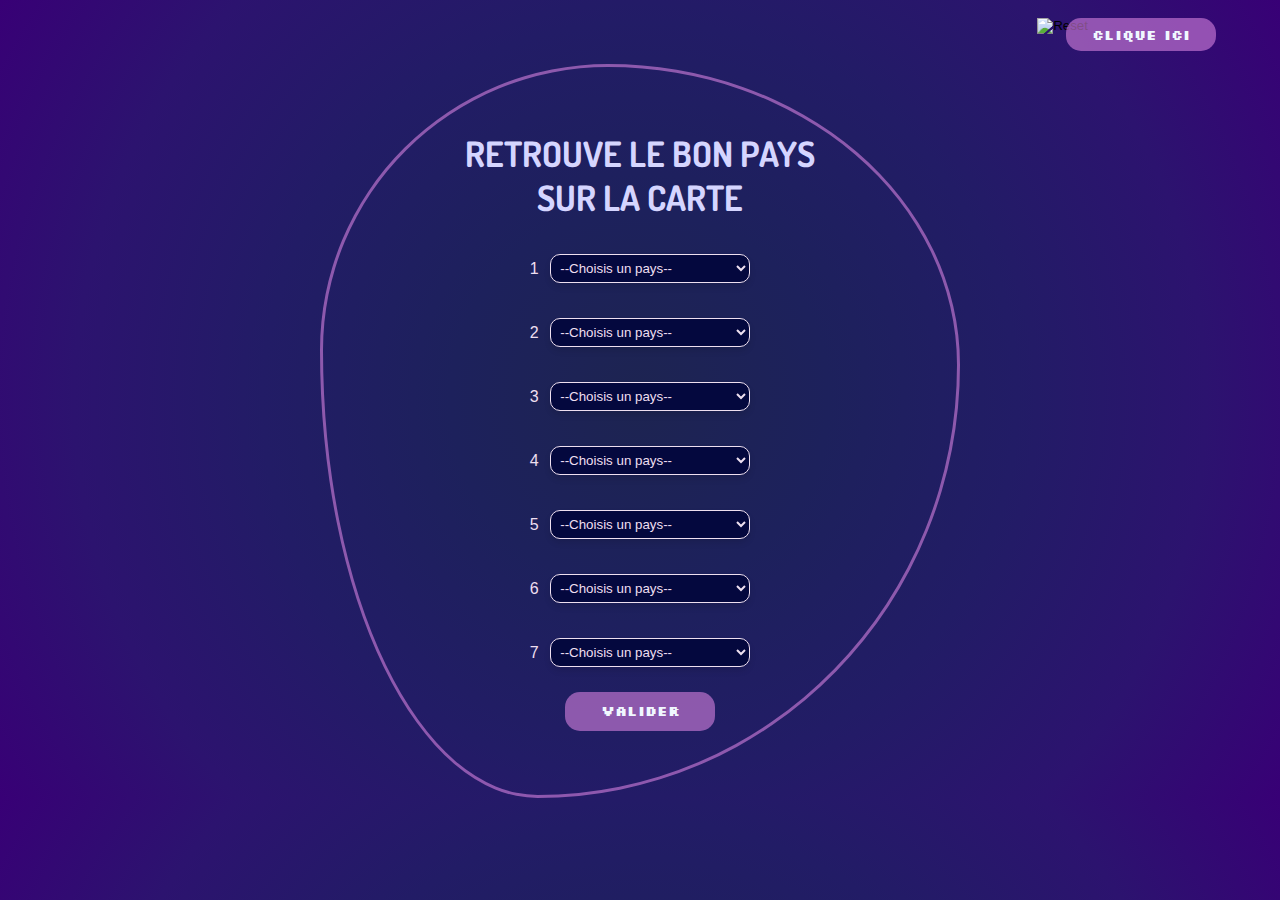
==== index.html @ 9aa3ecbe "modif to index" ====
<!DOCTYPE html>
<html lang="en">

<head>
    <meta charset="UTF-8">
    <meta name="viewport" content="width=device-width, initial-scale=1.0">
    <title>Exercice STAN</title>
    <link rel="stylesheet" href="stan.css">
</head>

<body class="main">
    <div class="menu">
        <button id="refresh" class="reset-btn">
            <img src="https://i.postimg.cc/13q5X013/restart-alt.png" alt="Reset" class="reset-image">
        </button>
        <div class="box">
            <button id="showImage">Clique ici</button>
            <div class="img" id="imageContainer" style="display: none;"></div>
        </div>
    </div>
    <div id="quiz">
        <h1>Retrouve le bon pays sur la carte</h1>
        <div class="list-game">
            <div id="list-number">

            </div>
        </div>

        <button id="submit" type="button" class="submit-btn">
            Valider
        </button>
    </div>


    <script src="./stan.js"></script>

</body>

</html>
---- stan.css ----
@import url('https://fonts.googleapis.com/css2?family=Dosis:wght@200..800&family=Silkscreen:wght@400;700&display=swap');

* {
    margin: 0;
    padding: 0;
    box-sizing: border-box;
}

body {
    font-family: Arial, Helvetica, sans-serif;
    height: 100%;
    background-image: radial-gradient(circle, #1d2451, #1d215c, #221c66, #2c136f, #380076);
}

.main {
    display: flex;
    margin-top: 5%;
}

.menu {
    position: absolute;
    top: 2%;
    width: 100%;
}

#quiz {
    display: flex;
    flex-direction: column;
    align-items: center;
    width: 50%;
    margin: auto;
    border: 3px solid rgba(210, 126, 219, 0.614);
    border-radius: 45% 55% 66% 34% / 39% 41% 59% 61%;
    padding: 5%;
    animation: borderColorChange 5s infinite;
}

@keyframes borderColorChange {
    0% {
        border-color: rgba(210, 126, 219, 0.614);
        /* couleur initiale */
    }

    25% {
        border-color: rgba(126, 219, 210, 0.614);
        /* couleur intermédiaire 1 */
    }

    50% {
        border-color: rgba(219, 210, 126, 0.614);
        /* couleur intermédiaire 2 */
    }

    75% {
        border-color: rgba(126, 210, 219, 0.614);
        /* couleur intermédiaire 3 */
    }

    100% {
        border-color: rgba(210, 126, 219, 0.614);
        /* retour à la couleur initiale */
    }
}

#list-number {
    display: flex;
    flex-direction: column;
    align-items: center;
}

.question {
    background-color: rgba(210, 126, 219, 0);
    padding: 10px;
    margin-bottom: 15px;
    width: 250px;
    display: flex;
    align-items: center;
    justify-content: center;
    gap: 5%;
}

.question label {
    color: rgba(238, 223, 240);
}

select {
    background-color: #04083E;
    color: rgba(238, 223, 240);
    border: 1px solid rgba(238, 223, 240);
    border-radius: 10px;
    box-shadow: 0px 4px 6px rgba(0, 0, 0, 0.1);
    padding: 5px;
    width: 200px;
}

select>option {
    background-color: #04083E;
}


.box {
    position: absolute;
    right: 5%;
    display: flex;
    flex-direction: column;
    align-items: center;
    gap: 5%;
}

.img {
    margin: auto;
    width: 450px;
    height: 300px;
    object-fit: fill;
    background-image: url(./images/carte.png);
    border-radius: 15px;
    box-shadow: 0px 10px 15px -3px rgba(0, 0, 0, 0.1);
}

#showImage {
    background-color: rgba(210, 126, 219, 0.614);
    font-family: "Silkscreen", sans-serif;
    border: none;
    padding: 5%;
    width: 150px;
    border-radius: 15px;
    font-weight: bold;
    font-size: 14px;
    color: aliceblue;
    cursor: pointer;
    position: relative;
}

#showImage::after {
    background-color: rgba(0, 0, 0, 0.8);
    color: white;
    padding: 5px;
    border-radius: 5px;
    white-space: nowrap;
    opacity: 0;
    transition: opacity 0.3s ease;
}

#showImage:hover::after {
    opacity: 1;
}

#showImage:hover {
    transform: perspective(600px) rotateY(180deg);
}

h1 {
    color: rgb(213, 213, 255);
    padding-bottom: 5%;
    font-size: 35px;
    text-align: center;
    width: 350px;
    font-family: "Dosis", sans-serif;
    text-transform: uppercase;
}

.list-game {
    width: 100%;
}

#list-number {
    list-style-type: none;
}

#list-number li {
    padding-bottom: 5%;
}

.submit-btn {
    background-color: rgba(210, 126, 219, 0.614);
    font-family: "Silkscreen", sans-serif;
    border: none;
    padding: 2%;
    width: 150px;
    border-radius: 15px;
    font-weight: bold;
    font-size: 14px;
    color: aliceblue;
    transition: ease-in-out 0.5s;
    text-transform: uppercase;
}

.submit-btn:hover {
    background-color: rgba(210, 126, 219, 1);
    transform: translateX(10px);
    cursor: pointer;
}

.reset-btn {
    position: absolute;
    right: 15%;
    background-color: transparent;
    border: none;
    cursor: pointer;
    padding: 0;
}

.reset-image {
    width: 25px;
    height: 25px;
}

.reset-image:hover {
    transform: scale(1.1);
    /* effet zoom au survol */
    transition: transform 0.3s ease-in-out;
}
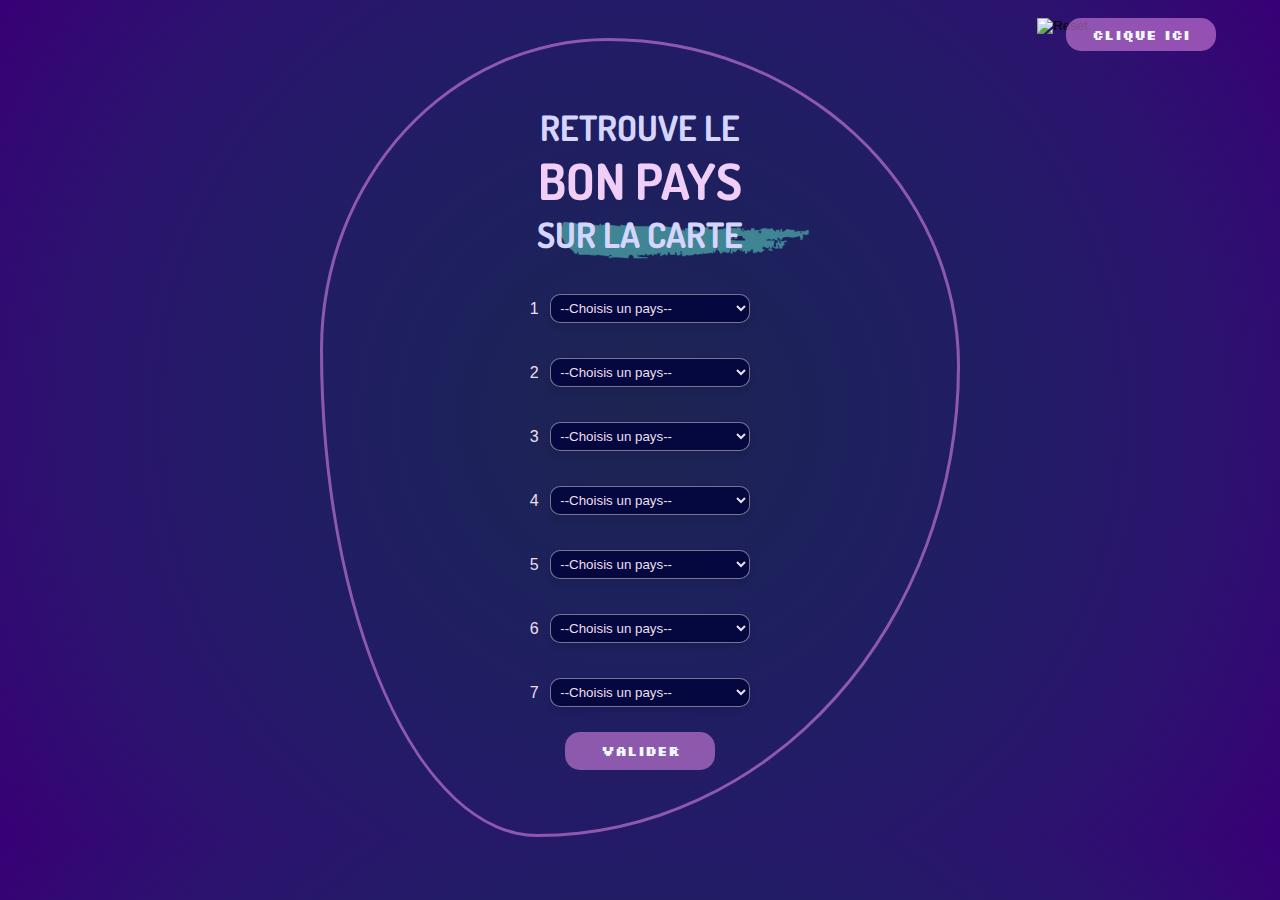
==== commit 89c138a3: "modif et ajout image bg" ====
--- a/index.html
+++ b/index.html
@@ -5,7 +5,7 @@
     <meta charset="UTF-8">
     <meta name="viewport" content="width=device-width, initial-scale=1.0">
     <title>Exercice STAN</title>
-    <link rel="stylesheet" href="stan.css">
+    <link rel="stylesheet" href="index.css">
 </head>
 
 <body class="main">
@@ -19,7 +19,12 @@
         </div>
     </div>
     <div id="quiz">
-        <h1>Retrouve le bon pays sur la carte</h1>
+        <div class="title">
+            <div class="title-img"><img src="./images/pngwing.png" alt="bg img" style="width: 300px; height: auto;">
+            </div>
+            <h1>Retrouve le <br><span class="special">bon pays </span><br>sur la carte</h1>
+        </div>
+
         <div class="list-game">
             <div id="list-number">
 
@@ -31,8 +36,7 @@
         </button>
     </div>
 
-
-    <script src="./stan.js"></script>
+    <script src="./index.js"></script>
 
 </body>
 
--- a/index.css
+++ b/index.css
@@ -0,0 +1,230 @@
+@import url('https://fonts.googleapis.com/css2?family=Dosis:wght@200..800&family=Silkscreen:wght@400;700&display=swap');
+
+* {
+    margin: 0;
+    padding: 0;
+    box-sizing: border-box;
+}
+
+.main {
+    display: flex;
+    margin-top: 3%;
+    font-family: Arial, Helvetica, sans-serif;
+    height: 100%;
+    background-image: radial-gradient(circle, #1d2451, #1d215c, #221c66, #2c136f, #380076);
+}
+
+.menu {
+    position: absolute;
+    top: 2%;
+    width: 100%;
+}
+
+#quiz {
+    display: flex;
+    flex-direction: column;
+    align-items: center;
+    width: 50%;
+    margin: auto;
+    border: 3px solid rgba(210, 126, 219, 0.614);
+    border-radius: 45% 55% 66% 34% / 39% 41% 59% 61%;
+    padding: 5%;
+    animation: borderColorChange 5s infinite;
+}
+
+@keyframes borderColorChange {
+    0% {
+        border-color: rgba(210, 126, 219, 0.614);
+        /* couleur initiale */
+    }
+
+    25% {
+        border-color: rgba(126, 219, 210, 0.614);
+        /* couleur intermédiaire 1 */
+    }
+
+    50% {
+        border-color: rgba(219, 210, 126, 0.614);
+        /* couleur intermédiaire 2 */
+    }
+
+    75% {
+        border-color: rgba(126, 210, 219, 0.614);
+        /* couleur intermédiaire 3 */
+    }
+
+    100% {
+        border-color: rgba(210, 126, 219, 0.614);
+        /* retour à la couleur initiale */
+    }
+}
+
+#list-number {
+    display: flex;
+    flex-direction: column;
+    align-items: center;
+}
+
+.question {
+    background-color: rgba(210, 126, 219, 0);
+    padding: 10px;
+    margin-bottom: 15px;
+    width: 250px;
+    display: flex;
+    align-items: center;
+    justify-content: center;
+    gap: 5%;
+}
+
+.question label {
+    color: rgba(238, 223, 240);
+}
+
+select {
+    background-color: #04083E;
+    color: rgba(238, 223, 240);
+    border: 1px solid rgba(238, 223, 240, 0.5);
+    border-radius: 10px;
+    box-shadow: 0px 4px 6px rgba(0, 0, 0, 0.1);
+    padding: 5px;
+    width: 200px;
+}
+
+select>option {
+    background-color: #04083E;
+}
+
+
+.box {
+    position: absolute;
+    right: 5%;
+    display: flex;
+    flex-direction: column;
+    align-items: center;
+    gap: 5%;
+}
+
+.title {
+    margin-bottom: 2%;
+}
+
+.title-img {
+    width: 150px;
+    height: 150px;
+    position: absolute;
+    left: 42.5%;
+    top: 13.5%;
+    z-index: -1;
+    filter: invert(90%) saturate(60%) opacity(75%);
+}
+
+.img {
+    margin: auto;
+    width: 450px;
+    height: 300px;
+    object-fit: fill;
+    background-image: url(./images/carte.png);
+    border-radius: 15px;
+    box-shadow: 0px 10px 15px -3px rgba(0, 0, 0, 0.1);
+}
+
+#showImage {
+    background-color: rgba(210, 126, 219, 0.614);
+    font-family: "Silkscreen", sans-serif;
+    border: none;
+    padding: 5%;
+    width: 150px;
+    border-radius: 15px;
+    font-weight: bold;
+    font-size: 14px;
+    color: aliceblue;
+    cursor: pointer;
+    position: relative;
+}
+
+#showImage::after {
+    background-color: rgba(0, 0, 0, 0.8);
+    color: white;
+    padding: 5px;
+    border-radius: 5px;
+    white-space: nowrap;
+    opacity: 0;
+    transition: opacity 0.3s ease;
+}
+
+#showImage:hover::after {
+    opacity: 1;
+}
+
+#showImage:hover {
+    transform: perspective(600px) rotateY(180deg);
+    background-color: rgba(210, 126, 219, 1);
+    transition: 0.3s ease;
+}
+
+h1 {
+    color: rgb(213, 213, 255);
+    padding-bottom: 5%;
+    font-size: 35px;
+    text-align: center;
+    width: 350px;
+    font-family: "Dosis", sans-serif;
+    text-transform: uppercase;
+}
+
+.special {
+    color: rgb(240, 206, 248);
+    font-size: 50px;
+}
+
+.list-game {
+    width: 100%;
+}
+
+#list-number {
+    list-style-type: none;
+}
+
+#list-number li {
+    padding-bottom: 5%;
+}
+
+.submit-btn {
+    background-color: rgba(210, 126, 219, 0.614);
+    font-family: "Silkscreen", sans-serif;
+    border: none;
+    padding: 2%;
+    width: 150px;
+    border-radius: 15px;
+    font-weight: bold;
+    font-size: 14px;
+    color: aliceblue;
+    transition: ease-in-out 0.5s;
+    text-transform: uppercase;
+}
+
+.submit-btn:hover {
+    background-color: rgba(210, 126, 219, 1);
+    transform: translateX(10px);
+    cursor: pointer;
+}
+
+.reset-btn {
+    position: absolute;
+    right: 15%;
+    background-color: transparent;
+    border: none;
+    cursor: pointer;
+    padding: 0;
+}
+
+.reset-image {
+    width: 25px;
+    height: 25px;
+}
+
+.reset-image:hover {
+    transform: scale(1.1);
+    /* effet zoom au survol */
+    transition: transform 0.3s ease-in-out;
+}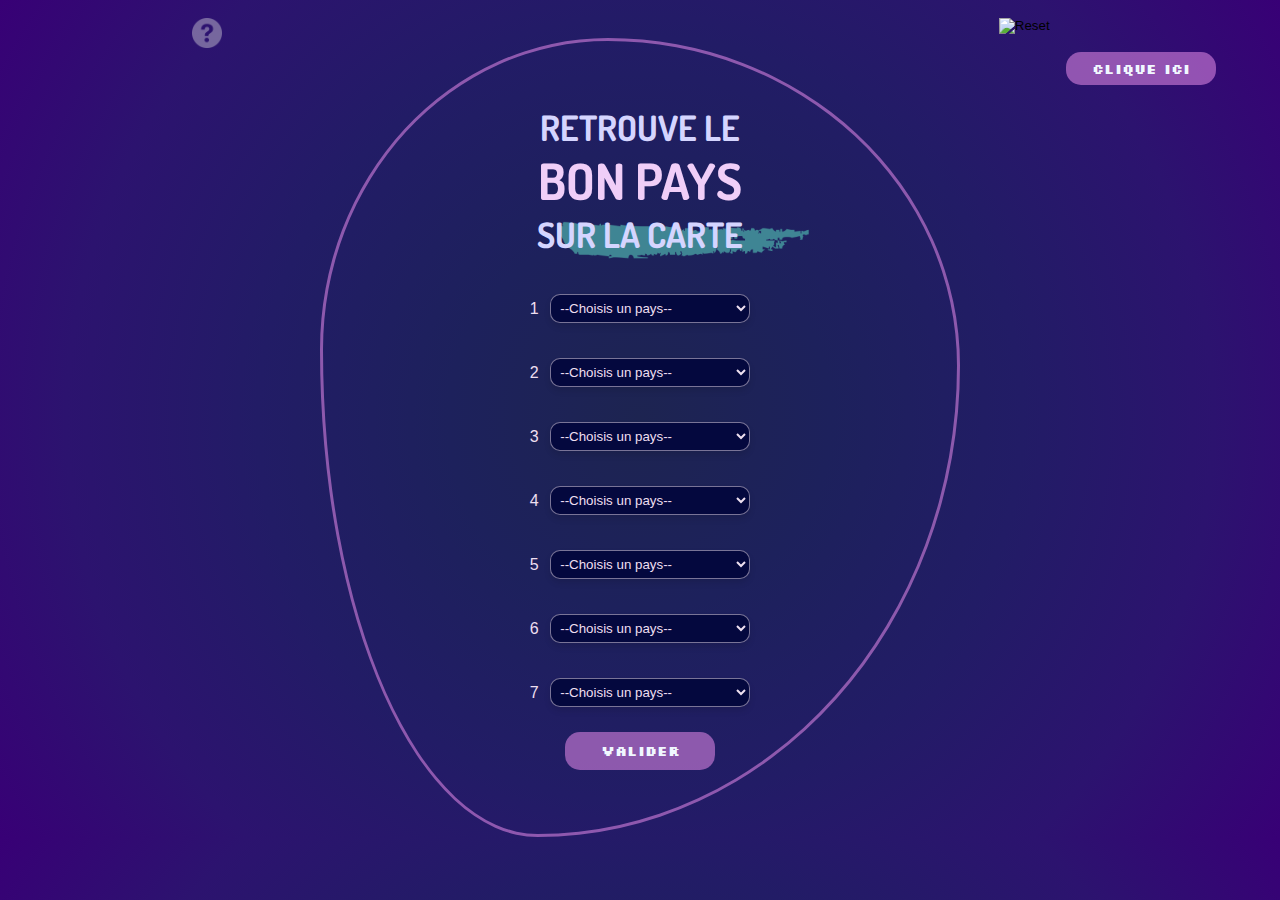
==== commit acbc5e99: "ajout bouton help" ====
--- a/index.html
+++ b/index.html
@@ -10,6 +10,9 @@
 
 <body class="main">
     <div class="menu">
+        <button id="help" class="help-btn" data-tooltip="Tu cherches la carte ?">
+            <img src="./images/help.png" alt="" id="help-img" style="width: 30px; height: 30px;">
+        </button>
         <button id="refresh" class="reset-btn">
             <img src="https://i.postimg.cc/13q5X013/restart-alt.png" alt="Reset" class="reset-image">
         </button>
--- a/index.css
+++ b/index.css
@@ -1,37 +1,88 @@
+/* importation de fonts personnalisées */
 @import url('https://fonts.googleapis.com/css2?family=Dosis:wght@200..800&family=Silkscreen:wght@400;700&display=swap');
 
+/* on initialise les paramètres par défault des navigateurs à 0 */
 * {
     margin: 0;
     padding: 0;
     box-sizing: border-box;
 }
 
+/* ma classe "main" est le gros bloc HTML dans lequel j'ai placé tous mes éléments */
 .main {
     display: flex;
+    /* j'utilise flex pour gérer la structure des éléments */
     margin-top: 3%;
+    /* je décale ce bloc un peu vers le bas pour laisser une marge */
     font-family: Arial, Helvetica, sans-serif;
     height: 100%;
     background-image: radial-gradient(circle, #1d2451, #1d215c, #221c66, #2c136f, #380076);
-}
-
+    /* j'utilise background-image pour créer un effet de "gradient" pour la couleur du fond */
+}
+
+/* je crée un "boite" spécifique pour placé quelques éléments en haut de la page */
 .menu {
     position: absolute;
+    /* la position absolute place les éléments au-dessus des autres */
     top: 2%;
     width: 100%;
 }
 
+.help-btn {
+    position: relative;
+    background-color: rgba(0, 0, 0, 0);
+    border: none;
+    left: 15%;
+    filter: invert(90%);
+    opacity: 40%;
+}
+
+.help-btn:hover {
+    cursor: pointer;
+    background-color: rgba(210, 126, 219, 0.614);
+    border-radius: 50%;
+    opacity: 100%;
+    filter: none;
+}
+
+.help-btn::after {
+    content: attr(data-tooltip);
+    position: absolute;
+    top: 120%;
+    left: 50%;
+    transform: translateX(-50%);
+    background-color: rgba(0, 0, 0, 0.8);
+    color: rgba(210, 126, 219, 1);
+    font-family: "Dosis", sans-serif;
+    font-size: 15px;
+    padding: 5px 10px;
+    border-radius: 5px;
+    white-space: nowrap;
+    opacity: 0;
+    transition: opacity 0.3s ease;
+    pointer-events: none;
+}
+
+.help-btn:hover::after {
+    opacity: 1;
+}
+
+
 #quiz {
     display: flex;
     flex-direction: column;
     align-items: center;
     width: 50%;
     margin: auto;
+    /* margin auto place les éléments au milieu */
     border: 3px solid rgba(210, 126, 219, 0.614);
     border-radius: 45% 55% 66% 34% / 39% 41% 59% 61%;
+    /* les % me permettent de créer un effet de bordure dans tous les sens */
     padding: 5%;
     animation: borderColorChange 5s infinite;
 }
 
+/* keyframes est utilisé pour gérer les animations en CSS */
 @keyframes borderColorChange {
     0% {
         border-color: rgba(210, 126, 219, 0.614);
@@ -90,6 +141,7 @@
     width: 200px;
 }
 
+/* je vais chercher spécifique les éléments à l'intérieur de la liste déroulante */
 select>option {
     background-color: #04083E;
 }
@@ -116,6 +168,7 @@
     top: 13.5%;
     z-index: -1;
     filter: invert(90%) saturate(60%) opacity(75%);
+    /* le filter ici me permet d'ajouter un filtre sur l'image pour changer son apparence */
 }
 
 .img {
@@ -123,6 +176,7 @@
     width: 450px;
     height: 300px;
     object-fit: fill;
+    /* je fais en sorte que l'image remplisse la boîte */
     background-image: url(./images/carte.png);
     border-radius: 15px;
     box-shadow: 0px 10px 15px -3px rgba(0, 0, 0, 0.1);
@@ -152,6 +206,7 @@
     transition: opacity 0.3s ease;
 }
 
+/* ici, c'est lorsque l'image est affiché après le click, on met l'opacité à son max pour qu'elle soit visible */
 #showImage:hover::after {
     opacity: 1;
 }
@@ -201,6 +256,7 @@
     color: aliceblue;
     transition: ease-in-out 0.5s;
     text-transform: uppercase;
+    /* je mets les lettres en majuscule */
 }
 
 .submit-btn:hover {
@@ -211,7 +267,7 @@
 
 .reset-btn {
     position: absolute;
-    right: 15%;
+    right: 18%;
     background-color: transparent;
     border: none;
     cursor: pointer;
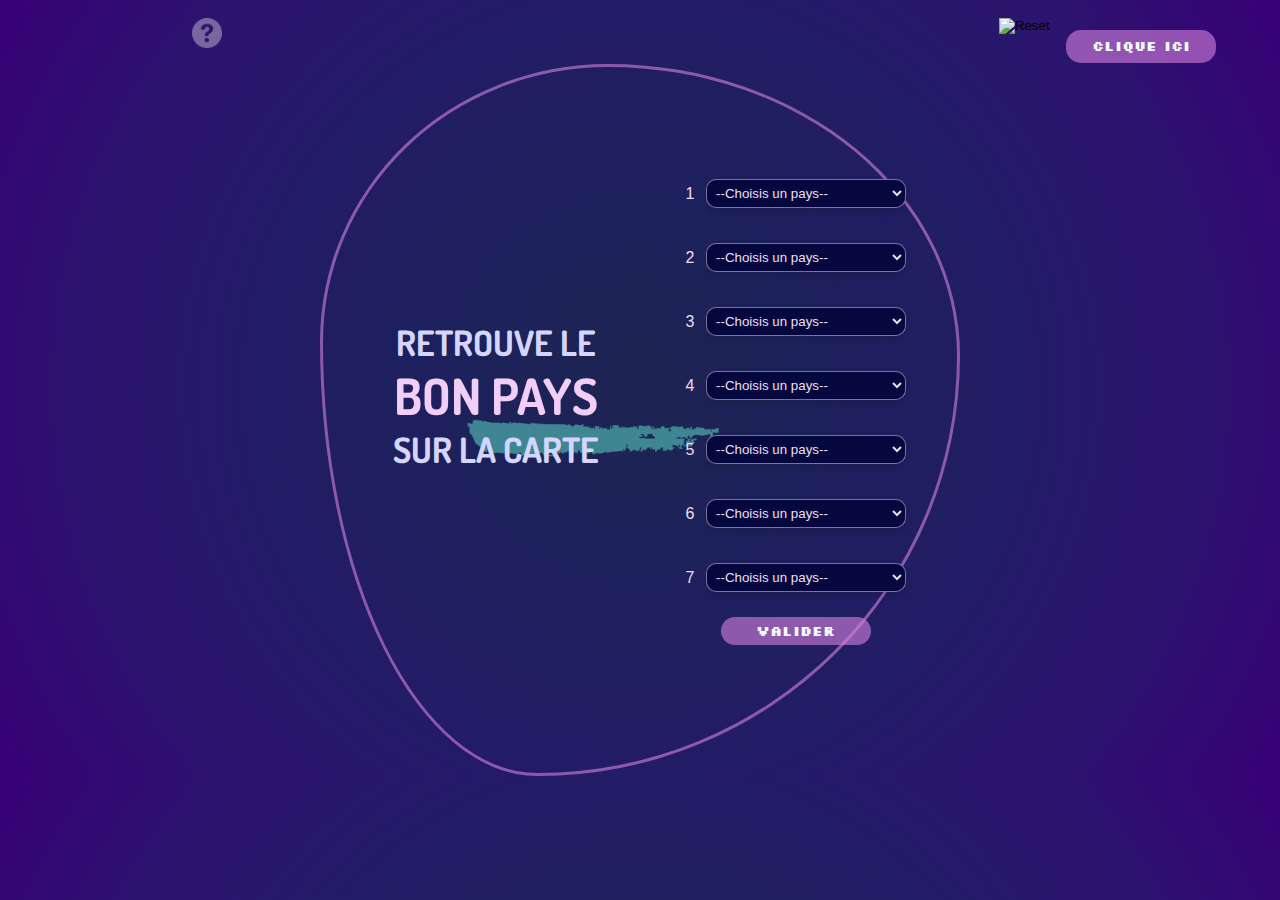
==== commit 46021228: "modif" ====
--- a/index.html
+++ b/index.html
@@ -32,11 +32,10 @@
             <div id="list-number">
 
             </div>
+            <button id="submit" type="button" class="submit-btn">
+                Valider
+            </button>
         </div>
-
-        <button id="submit" type="button" class="submit-btn">
-            Valider
-        </button>
     </div>
 
     <script src="./index.js"></script>
--- a/index.css
+++ b/index.css
@@ -12,12 +12,13 @@
 .main {
     display: flex;
     /* j'utilise flex pour gérer la structure des éléments */
-    margin-top: 3%;
+    margin-top: 5%;
     /* je décale ce bloc un peu vers le bas pour laisser une marge */
     font-family: Arial, Helvetica, sans-serif;
     height: 100%;
     background-image: radial-gradient(circle, #1d2451, #1d215c, #221c66, #2c136f, #380076);
     /* j'utilise background-image pour créer un effet de "gradient" pour la couleur du fond */
+    overflow-y: hidden;
 }
 
 /* je crée un "boite" spécifique pour placé quelques éléments en haut de la page */
@@ -70,15 +71,15 @@
 
 #quiz {
     display: flex;
-    flex-direction: column;
-    align-items: center;
+    align-items: center;
+    justify-content: center;
     width: 50%;
     margin: auto;
     /* margin auto place les éléments au milieu */
     border: 3px solid rgba(210, 126, 219, 0.614);
     border-radius: 45% 55% 66% 34% / 39% 41% 59% 61%;
     /* les % me permettent de créer un effet de bordure dans tous les sens */
-    padding: 5%;
+    padding: 8% 15% 10% 12%;
     animation: borderColorChange 5s infinite;
 }
 
@@ -164,8 +165,8 @@
     width: 150px;
     height: 150px;
     position: absolute;
-    left: 42.5%;
-    top: 13.5%;
+    left: 35.5%;
+    top: 35.5%;
     z-index: -1;
     filter: invert(90%) saturate(60%) opacity(75%);
     /* le filter ici me permet d'ajouter un filtre sur l'image pour changer son apparence */
@@ -194,6 +195,7 @@
     color: aliceblue;
     cursor: pointer;
     position: relative;
+    margin-top: -15%;
 }
 
 #showImage::after {
@@ -234,6 +236,9 @@
 
 .list-game {
     width: 100%;
+    display: flex;
+    flex-direction: column;
+    align-items: center;
 }
 
 #list-number {
